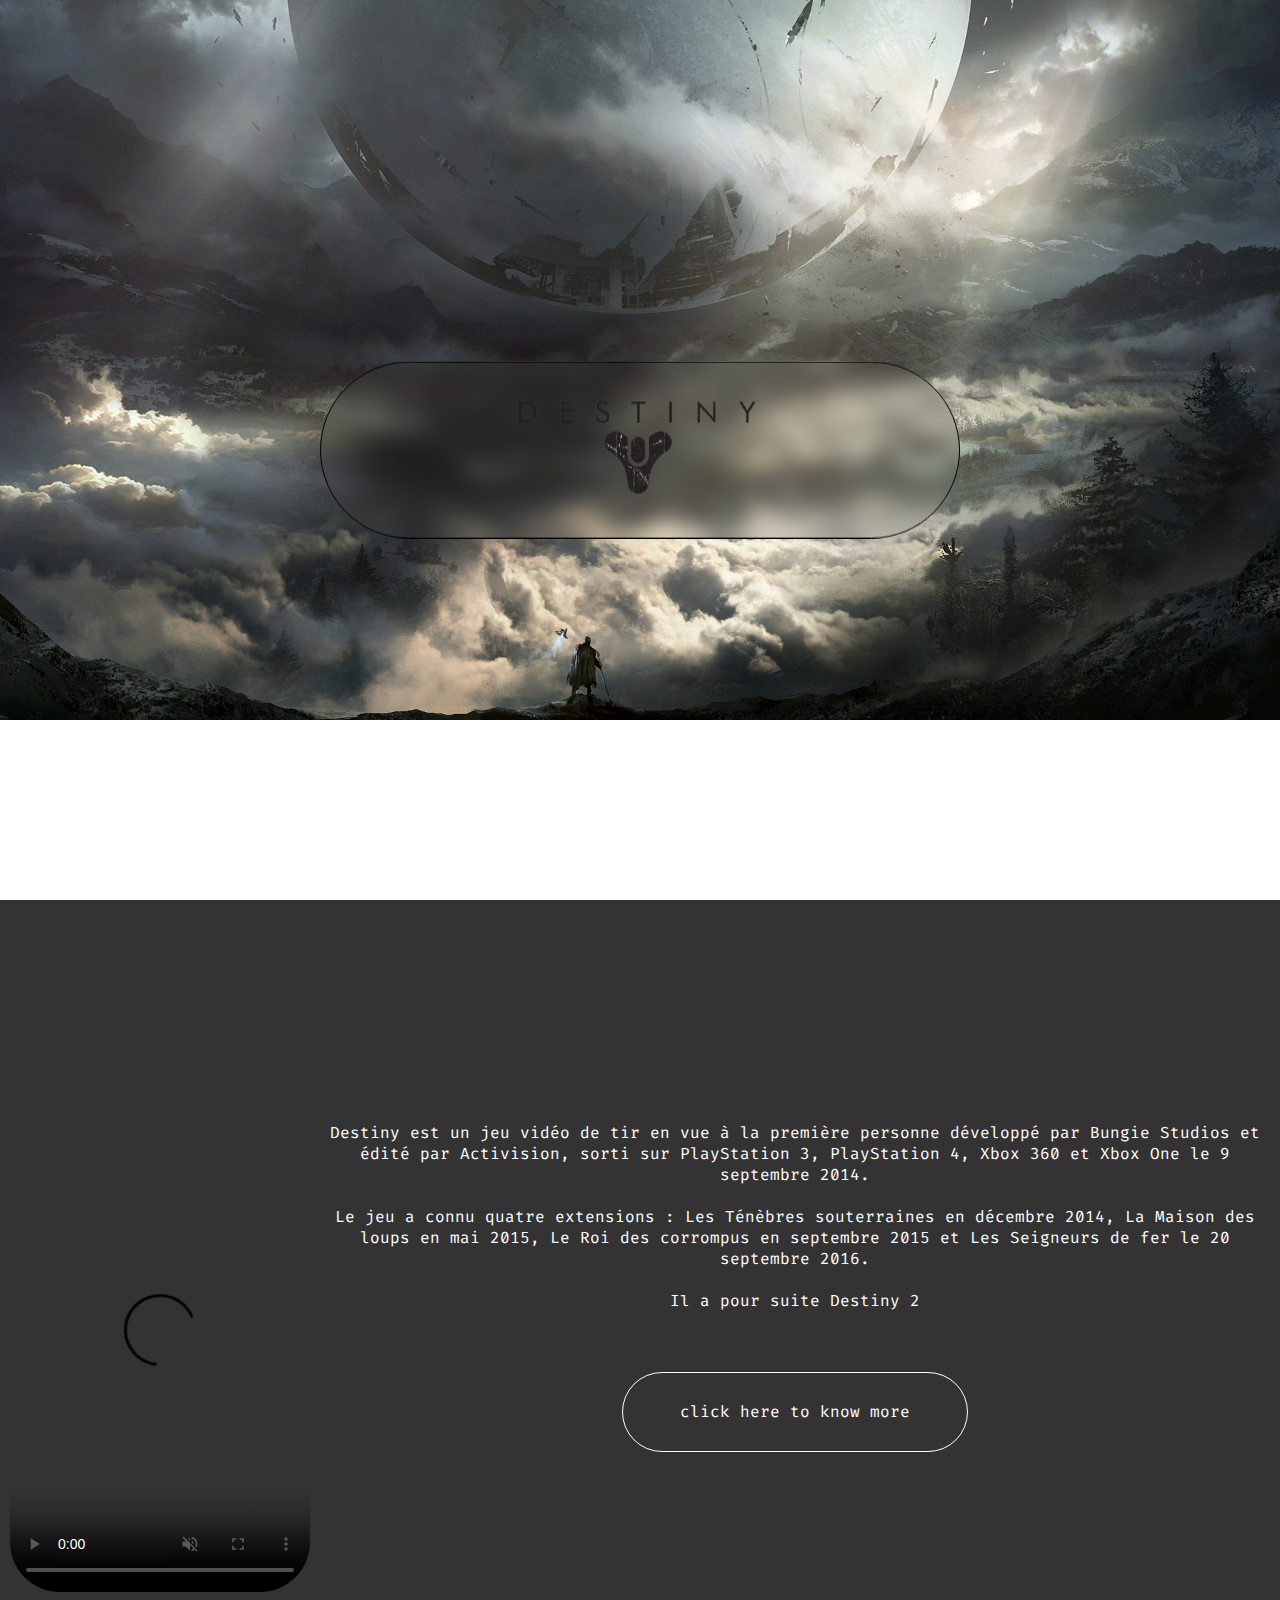
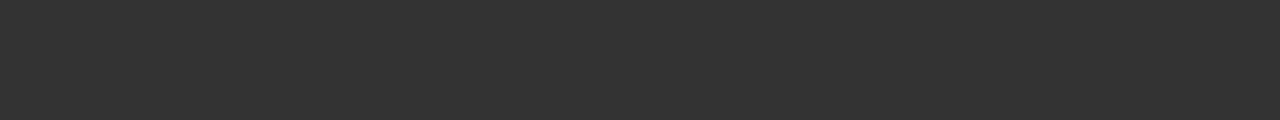
==== index.html @ f42c6b11 "first v1" ====
<!DOCTYPE html>
<html lang="en">

<head>
    <meta charset="UTF-8">
    <meta http-equiv="X-UA-Compatible" content="IE=edge">
    <meta name="viewport" content="width=device-width, initial-scale=1.0">
    <title>Destiny</title>
    <link rel="icon" type="image/png" href="./Ressources/Images/DestinyIcon.png" />
    <link rel="stylesheet" href="./Css/style.css">
    <link rel="stylesheet" href="./Css/nav.css">
</head>

<body>
    <header>
        <a id="destinyHomeButton" href="#main">
            <img src="./Ressources/Images/DestinyLogo.png" alt="Logo destiny" />
        </a>
    </header>
    <!-- <nav>
        <ul>
            <li><a href="index.html">Accueil</a></li>
            <li><a href="Doctrine.html">Doctrine</a>
                <ul class="hide">
                    <li><a href="./Doctrine/Arcaniste.html">Arcaniste</a></li>
                    <li><a href="./Doctrine/Chasseur.html">Chasseur</a></li>
                    <li><a href="./Doctrine/Titan.html">Titan</a></li>
                </ul>
            </li>
            <li><a href="./Histoire.html">Histoire</a></li>
            <li><a href="./Equipement.html">Equipement</a></li>
            <li><a href="./Quetes.html">Quêtes</a></li>
        </ul>
    </nav> -->
    <main id="main">
        <div class="container">
            <div id="mainVideo">
                <!-- <img src="../Ressources/Images/Guardian.jpg" alt="Guardian"> -->
                <video controls loop muted autoplay>
                    <source src="./Ressources/Videos/Destiny.mp4" type="video/mp4">
                    Your browser does not support the video tag.
                  </video>
            </div>
            <div id="mainText">
                <p>Destiny est un jeu vidéo de tir en vue à la première personne développé par Bungie Studios et édité par
                    Activision, sorti sur PlayStation 3, PlayStation 4, Xbox 360 et Xbox One le 9 septembre 2014.
                    <br><br>
                    Le jeu a connu quatre extensions : Les Ténèbres souterraines en décembre 2014, La Maison des loups en
                    mai 2015, Le Roi des corrompus en septembre 2015 et Les Seigneurs de fer le 20 septembre 2016.
                    <br><br>
                    Il a pour suite Destiny 2</p>
                    <a href="./Tab/Doctrine.html">click here to know more</a>
            </div>
        </div>
    </main>
    <aside></aside>
    <footer></footer>
</body>

</html>
---- Css/style.css ----
@import url('https://fonts.googleapis.com/css2?family=Fira+Code:wght@300&display=swap');

* {
    margin: 0;
    padding: 0;
    box-sizing: border-box;
}

::-webkit-scrollbar {
    width: 10px;
    height: 10px;
}

::-webkit-scrollbar-track {
    background-color: rgba(0, 0, 0, 0.4);
    border-radius: 10px;
}

::-webkit-scrollbar-thumb {
    background-color: #333;
    border-radius: 10px;
}

/* --- BODY --- */

body {
    scroll-behavior: smooth;
    overflow-x: hidden;
    font-family: 'Fira code', Courier, monospace;
}

/* --- HEADER --- */

header {
    background-image: url('../Ressources/Images/homeBg.jpg');
    background-repeat: no-repeat;
    background-size: 100%;
    height: 100vh;
    width: 100vw;
}

#destinyHomeButton {
    position: absolute;
    z-index: 1;
    top: 50vh;
    left: 50vw;
    transform: translate(-50%, -50%);

    padding: 3% 6%;
    border: 1px solid black;
    border-radius: 150px;
    text-align: center;

    background: transparent;
    backdrop-filter: blur(10px);
}

header a img {
    width: 50%;
}

/* --- MAIN --- */

main {
    height: 100%;
    width: 100%;
    background: #333;
}

.container {
    display: flex;
    flex-wrap: wrap;
    justify-content: space-evenly;
    padding-bottom: 10%;
}

#mainVideo {
    margin-top: 15%;

    width: auto;
    height: 500px;
}

#mainVideo video {    
    width: 100%;
    height: 100%;
    object-fit: cover;
    border-radius: 50px;
}

#mainText {
    margin-top: 15%;

    height: 390px;
    width: 950px;
    display: grid;
    place-items: center;
}

#mainText p {
    color: white;
    text-align: center;
}

#mainText a {
    color: white;
    text-align: center;
    text-decoration: none;

    border: 1px solid white;
    padding: 3% 6%;
    border-radius: 100px;
}

#mainText a:hover {
    background: darkslateblue;
    transition: all .5s;
}
---- Css/nav.css ----
/* --- NAV --- */

nav {
    width: 100%;
    height: 50px;

    background: #333;

    position: fixed;
    z-index: 1;
    top: 0;
    left: 50%;
    transform: translate(-50%);
}

nav ul {
    display: flex;
    flex-wrap: wrap;
    margin: 0 auto;

    width: 60%;
    height: 100%;
}

nav ul li {
    width: 20%;
    height: 100%;

    list-style: none;
    text-align: center;
}

nav ul li a {
    display: grid;
    place-items: center;
    width: 100%;
    height: 100%;

    text-decoration: none;
    color: white;
}

nav ul li a:hover {
    color: red;
    border: 1px solid red;
    border-radius: 50px;
}

/* nav other tab */

.hide {
    display: none;
}

nav ul li:hover .hide {
    display: block;
}

nav ul li ul {
    height: auto;
}

nav ul li ul li {
    background: #333;
    width: 100%;
    height: 50px;
}

nav ul li ul li a:hover {
    border: none;
}
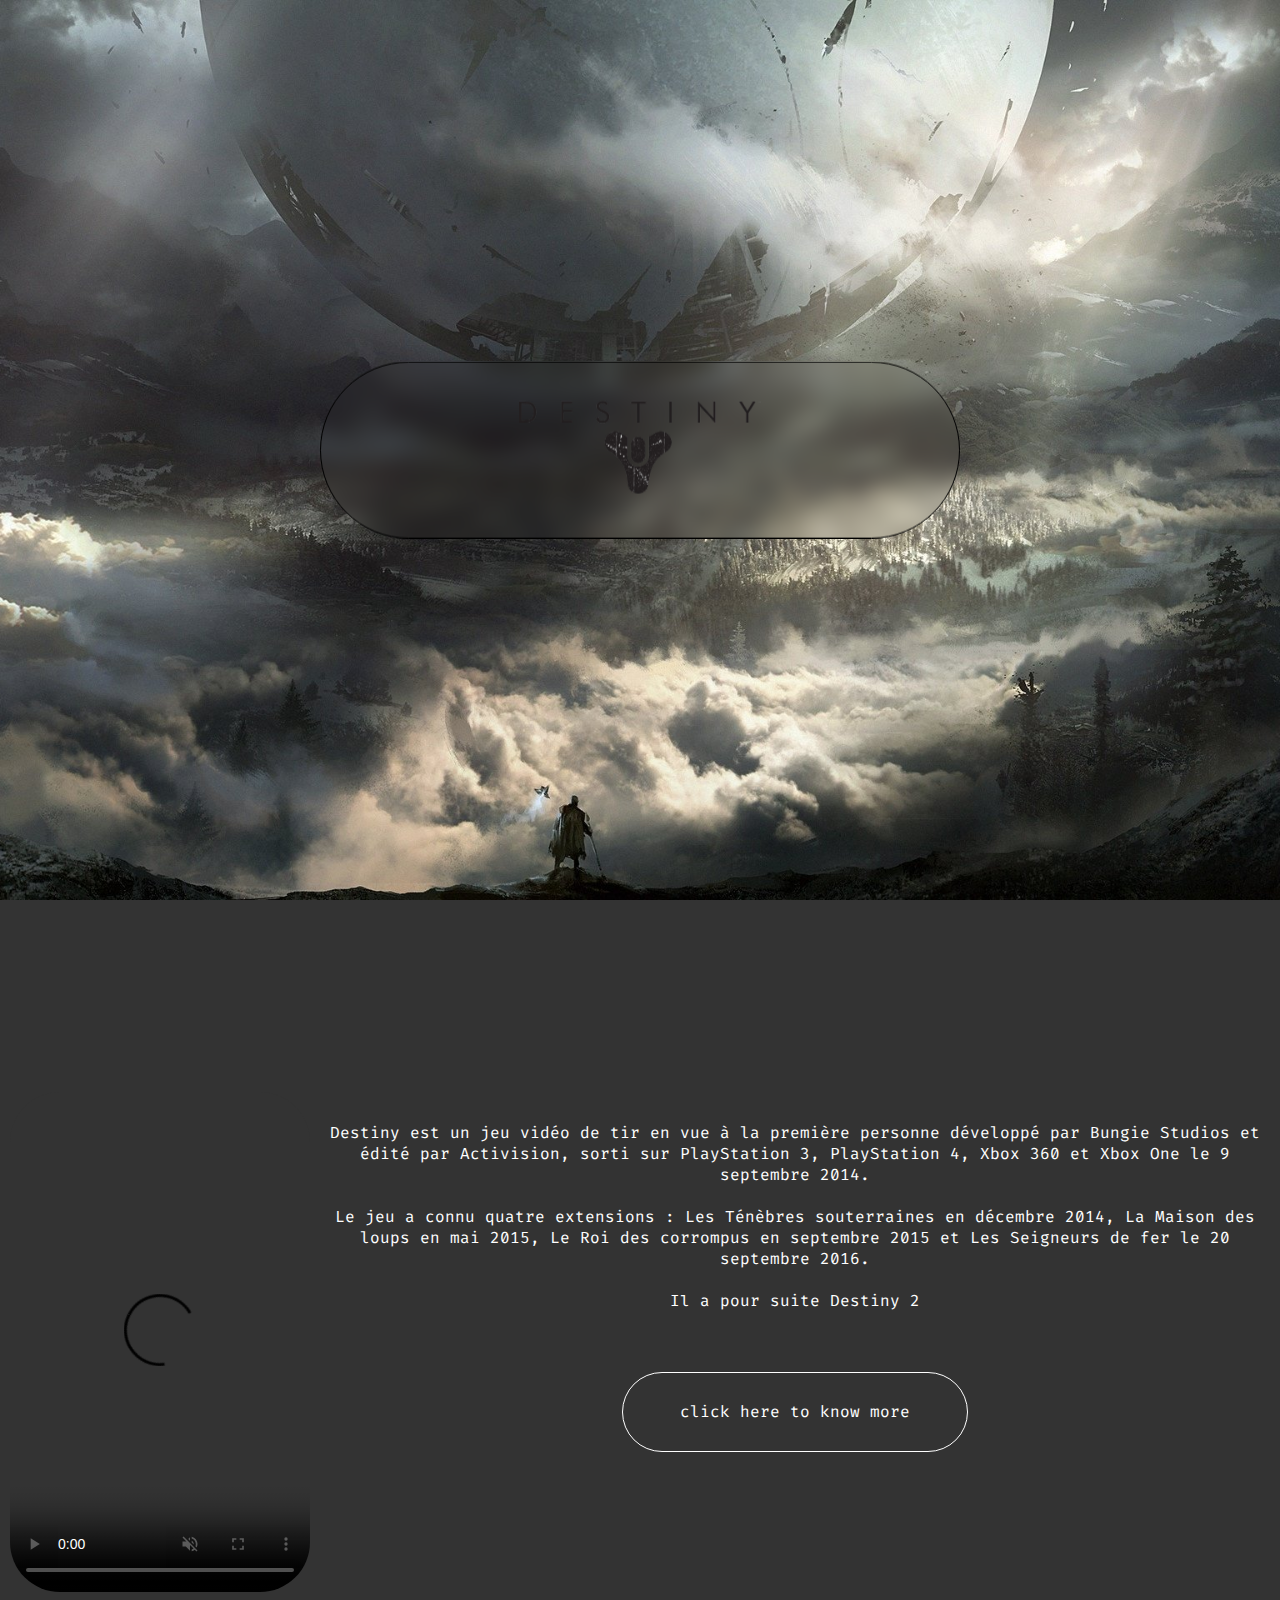
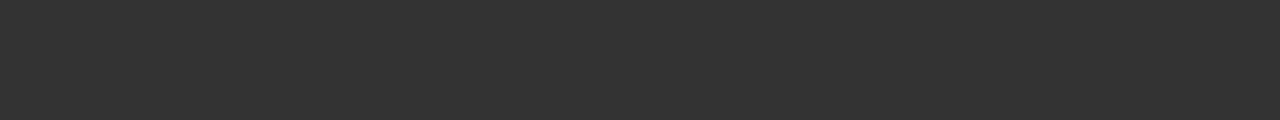
==== commit 802e042c: "update v1" ====
--- a/index.html
+++ b/index.html
@@ -4,17 +4,17 @@
 <head>
     <meta charset="UTF-8">
     <meta http-equiv="X-UA-Compatible" content="IE=edge">
-    <meta name="viewport" content="width=device-width, initial-scale=1.0">
+    <meta name="viewport" content="width=device-width, initial-scale=1.0, maximum-scale=1">
     <title>Destiny</title>
-    <link rel="icon" type="image/png" href="./Ressources/Images/DestinyIcon.png" />
-    <link rel="stylesheet" href="./Css/style.css">
-    <link rel="stylesheet" href="./Css/nav.css">
+    <link rel="icon" type="image/png" href="./Assets/Images/DestinyIcon.png" />
+    <link rel="stylesheet" href="./Src/Css/nav.css">
+    <link rel="stylesheet" href="./Src/Css/style.css">
 </head>
 
 <body>
     <header>
         <a id="destinyHomeButton" href="#main">
-            <img src="./Ressources/Images/DestinyLogo.png" alt="Logo destiny" />
+            <img src="./Assets/Images/DestinyLogo.png" alt="Logo destiny" />
         </a>
     </header>
     <!-- <nav>
@@ -37,7 +37,7 @@
             <div id="mainVideo">
                 <!-- <img src="../Ressources/Images/Guardian.jpg" alt="Guardian"> -->
                 <video controls loop muted autoplay>
-                    <source src="./Ressources/Videos/Destiny.mp4" type="video/mp4">
+                    <source src="./Assets/Videos/Destiny.mp4" type="video/mp4">
                     Your browser does not support the video tag.
                   </video>
             </div>
--- a/Src/Css/nav.css
+++ b/Src/Css/nav.css
@@ -0,0 +1,215 @@
+/* --- NAV --- */
+.logo img {
+  position: absolute;
+  top: 0;
+  left: 0;
+  transform: translate(0, 0);
+  width: 10%;
+}
+
+nav {
+  width: 100%;
+  height: 50px;
+
+  background: #333;
+
+  position: fixed;
+  z-index: 1;
+  top: 0;
+  left: 50%;
+  transform: translate(-50%);
+}
+
+nav ul {
+  display: flex;
+  flex-wrap: wrap;
+  margin: 0 auto;
+
+  width: 60%;
+  height: 100%;
+}
+
+nav ul li {
+  width: 20%;
+  height: 100%;
+
+  list-style: none;
+  text-align: center;
+}
+
+nav ul li a {
+  display: grid;
+  place-items: center;
+  width: 100%;
+  height: 100%;
+
+  text-decoration: none;
+  color: white;
+}
+
+/* nav other tab */
+
+.hide {
+  display: none;
+}
+
+nav ul li:hover .hide {
+  display: block;
+}
+
+nav ul li ul {
+  height: auto;
+  margin-top: 150px;
+}
+
+nav ul li ul li {
+  background: #333;
+  height: 50px;
+  width: 200px;
+}
+
+nav ul li ul li a:hover {
+  border: none;
+}
+
+
+/* ========== Nav ========== */
+.navbar {
+  position: fixed;
+  width: 100%;
+  z-index: 2;
+  transition: all 0.3s ease;
+}
+
+.navbar.sticky {
+  position: fixed;
+  background: #1b1b1b;
+  padding: 1px 0;
+  box-shadow: 0px 3px 5px 0px rgba(0, 0, 0, 0.1);
+  transition: all 0.5s;
+}
+
+.navbar .content {
+  display: flex;
+  height: 100%;
+}
+
+.navbar .logo a {
+  color: #fff;
+  font-size: 30px;
+  font-weight: 600;
+  text-decoration: none;
+}
+
+.navbar .menu-list {
+  display: inline-flex;
+  flex-direction: row;
+  flex-wrap: nowrap;
+  align-content: center;
+  justify-content: center;
+  align-items: flex-start;
+}
+
+.menu-list li {
+  list-style: none;
+  display: grid;
+  align-content: center;
+  justify-content: center;
+  align-items: center;
+  justify-items: center;
+}
+
+.menu-list li a {
+  color: #fff;
+  font-size: 18px;
+  font-weight: 500;
+  margin-left: 25px;
+  text-decoration: none;
+  transition: all 0.3s ease;
+}
+
+.menu-list li a:hover {
+  color: #7b65a1;
+  font-weight: bold;
+}
+
+.icon {
+  color: #fff;
+  font-size: 20px;
+  cursor: pointer;
+  display: none;
+}
+
+.menu-list .cancel-btn {
+  position: absolute;
+  left: 30px;
+  top: 20px;
+}
+
+@media (max-width: 1230px) {
+  .content {
+    padding: 0 60px;
+  }
+}
+
+@media (max-width: 1100px) {
+  .content {
+    padding: 0 40px;
+  }
+}
+
+@media (max-width: 900px) {
+  .content {
+    padding: 0 30px;
+  }
+}
+
+@media (max-width: 1250px) {
+  body.disabled {
+    overflow: hidden;
+  }
+
+  .icon {
+    display: block;
+    margin: 3.5% 0 0 80%;
+  }
+
+  .icon.hide {
+    display: none;
+  }
+
+  .navbar .menu-list {
+    position: fixed;
+    height: 100vh;
+    width: 100%;
+    max-width: 400px;
+    left: -100%;
+    top: 0px;
+    display: block;
+    padding: 40px 0;
+    text-align: center;
+    background: #222;
+    transition: all 0.3s ease;
+  }
+
+  .navbar.show .menu-list {
+    left: 0%;
+  }
+
+  .navbar .menu-list li a {
+    font-size: 23px;
+    margin-left: -100%;
+    transition: 0.6s cubic-bezier(0.68, -0.55, 0.265, 1.55);
+  }
+
+  .navbar.show .menu-list li a {
+    margin-left: 0px;
+  }
+
+}
+
+@media (max-width: 380px) {
+  .navbar .logo a {
+    font-size: 20px;
+  }
+}--- a/Src/Css/style.css
+++ b/Src/Css/style.css
@@ -0,0 +1,121 @@
+@import url('https://fonts.googleapis.com/css2?family=Fira+Code:wght@300&display=swap');
+
+* {
+    margin: 0;
+    padding: 0;
+    box-sizing: border-box;
+}
+
+::-webkit-scrollbar {
+    width: 10px;
+    height: 10px;
+}
+
+::-webkit-scrollbar-track {
+    background-color: rgba(0, 0, 0, 0.4);
+    border-radius: 10px;
+}
+
+::-webkit-scrollbar-thumb {
+    background-color: #333;
+    border-radius: 10px;
+}
+
+/* --- BODY --- */
+
+body {
+    scroll-behavior: smooth;
+    overflow-x: hidden;
+    font-family: 'Fira code', Courier, monospace;
+}
+
+/* --- HEADER --- */
+
+header {
+    background: url('../../Assets/Images/homeBg.jpg') no-repeat center center fixed; 
+    -webkit-background-size: cover;
+    -moz-background-size: cover;
+    -o-background-size: cover;
+    background-size: cover;
+    height: 100vh;
+    width: 100vw;
+}
+
+#destinyHomeButton {
+    position: absolute;
+    z-index: 1;
+    top: 50vh;
+    left: 50vw;
+    transform: translate(-50%, -50%);
+
+    padding: 3% 6%;
+    border: 1px solid black;
+    border-radius: 150px;
+    text-align: center;
+
+    background: transparent;
+    backdrop-filter: blur(10px);
+}
+
+header a img {
+    width: 50%;
+}
+
+/* --- MAIN --- */
+
+main {
+    height: 100%;
+    width: 100%;
+    background: #333;
+}
+
+.container {
+    display: flex;
+    flex-wrap: wrap;
+    justify-content: space-evenly;
+    padding-bottom: 10%;
+}
+
+#mainVideo {
+    margin-top: 15%;
+
+    width: auto;
+    height: 500px;
+}
+
+#mainVideo video {    
+    width: 100%;
+    height: 100%;
+    object-fit: cover;
+    border-radius: 50px;
+}
+
+#mainText {
+    margin-top: 15%;
+
+    height: 390px;
+    width: 950px;
+    display: grid;
+    place-items: center;
+}
+
+#mainText p {
+    color: white;
+    text-align: center;
+}
+
+#mainText a {
+    color: white;
+    text-align: center;
+    text-decoration: none;
+
+    border: 1px solid white;
+    padding: 3% 6%;
+    border-radius: 100px;
+}
+
+#mainText a:hover {
+    background: darkslateblue;
+    transition: all .5s;
+}
+
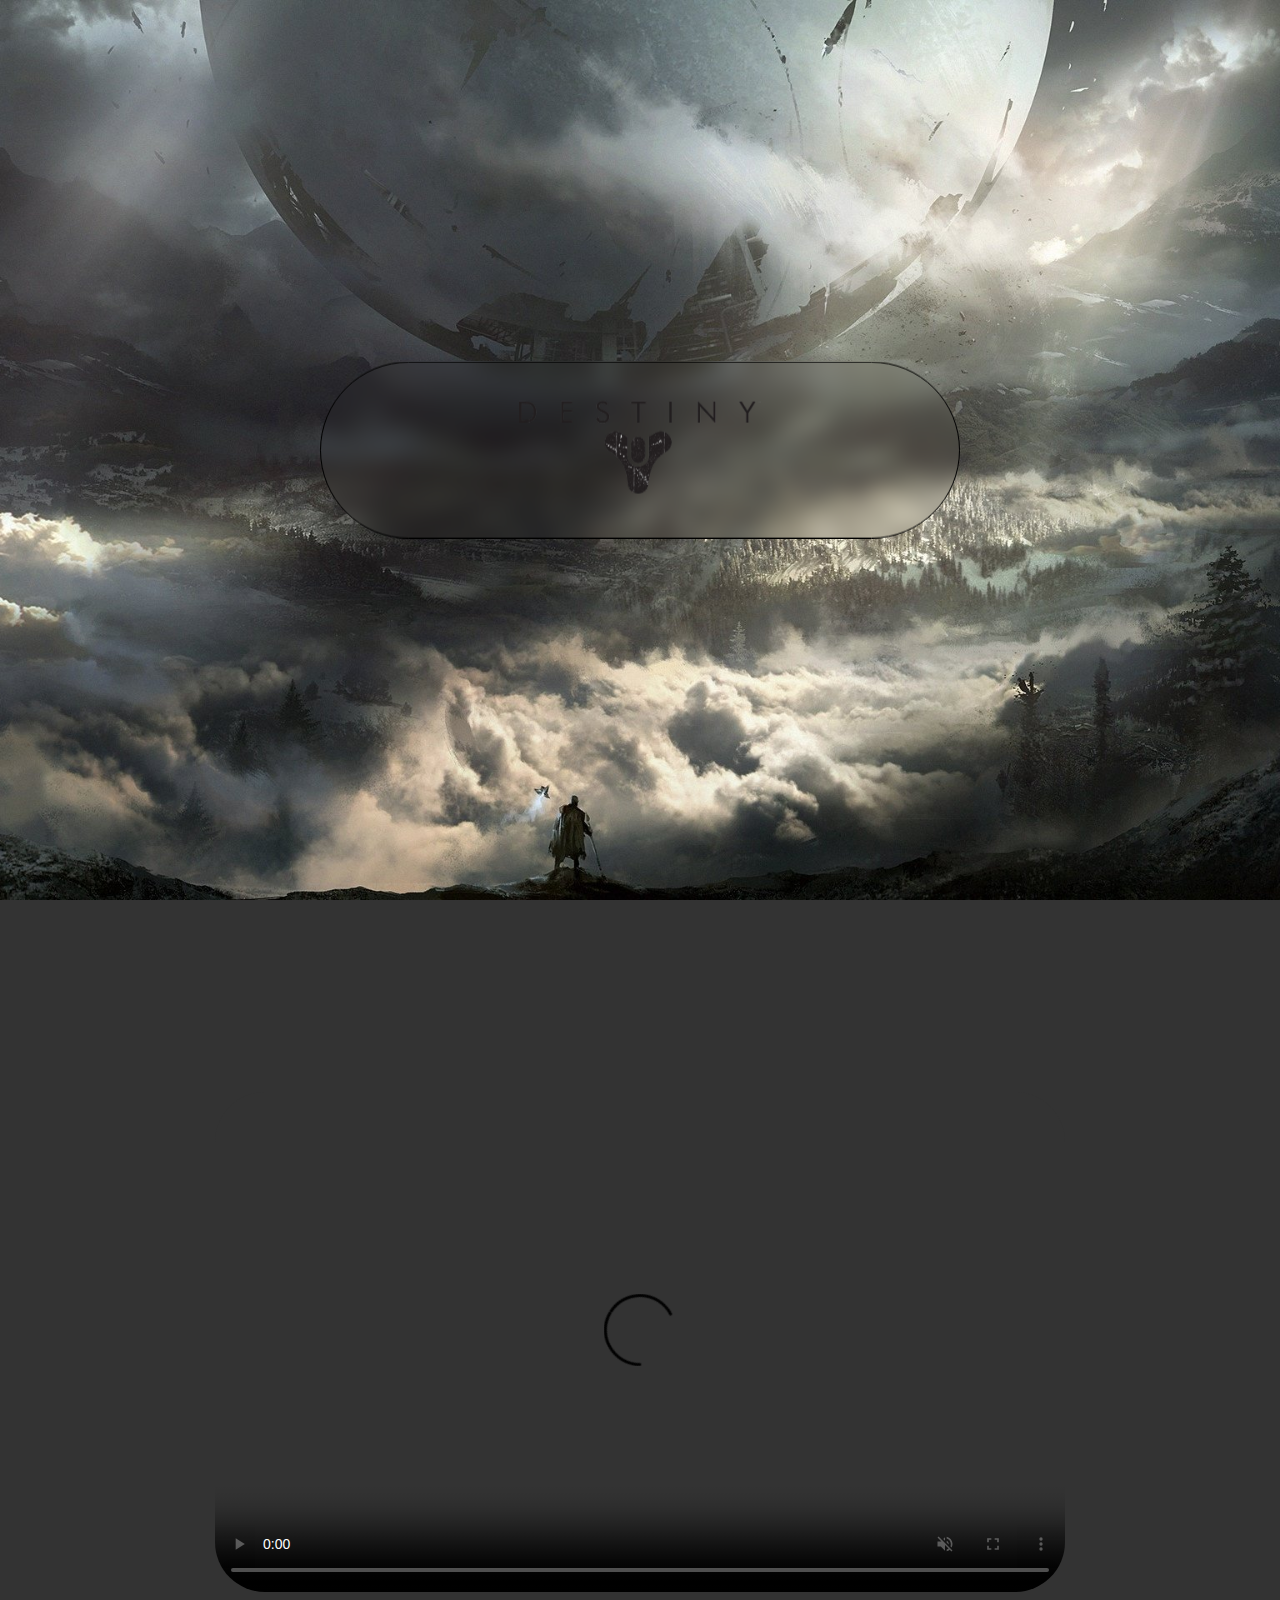
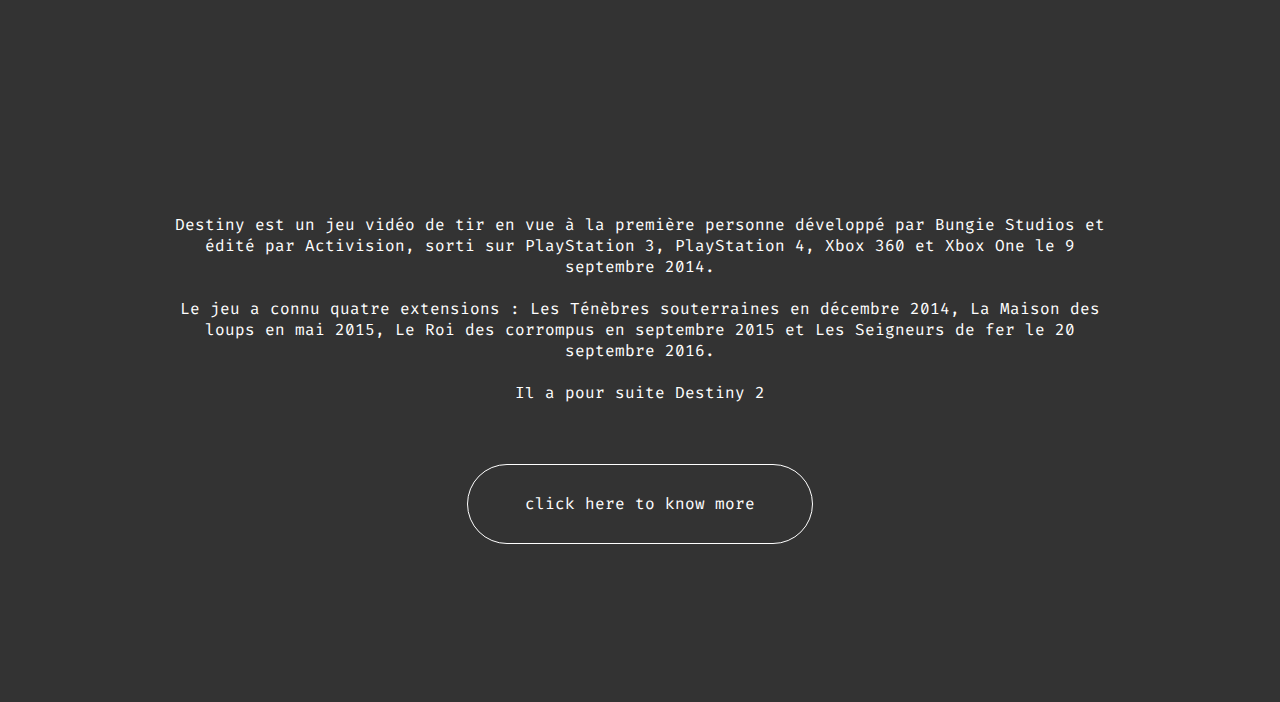
==== commit 90eebab3: "update nav" ====
--- a/index.html
+++ b/index.html
@@ -17,21 +17,6 @@
             <img src="./Assets/Images/DestinyLogo.png" alt="Logo destiny" />
         </a>
     </header>
-    <!-- <nav>
-        <ul>
-            <li><a href="index.html">Accueil</a></li>
-            <li><a href="Doctrine.html">Doctrine</a>
-                <ul class="hide">
-                    <li><a href="./Doctrine/Arcaniste.html">Arcaniste</a></li>
-                    <li><a href="./Doctrine/Chasseur.html">Chasseur</a></li>
-                    <li><a href="./Doctrine/Titan.html">Titan</a></li>
-                </ul>
-            </li>
-            <li><a href="./Histoire.html">Histoire</a></li>
-            <li><a href="./Equipement.html">Equipement</a></li>
-            <li><a href="./Quetes.html">Quêtes</a></li>
-        </ul>
-    </nav> -->
     <main id="main">
         <div class="container">
             <div id="mainVideo">
--- a/Src/Css/nav.css
+++ b/Src/Css/nav.css
@@ -1,215 +1,116 @@
-/* --- NAV --- */
-.logo img {
-  position: absolute;
-  top: 0;
-  left: 0;
-  transform: translate(0, 0);
-  width: 10%;
+* {
+  margin: 0;
+  padding: 0;
+  box-sizing: border-box;
 }
 
 nav {
-  width: 100%;
-  height: 50px;
+  display: flex;
+  justify-content: space-around;
+  align-items: center;
+  height: 8vh;
 
-  background: #333;
-
-  position: fixed;
-  z-index: 1;
-  top: 0;
-  left: 50%;
-  transform: translate(-50%);
-}
-
-nav ul {
-  display: flex;
-  flex-wrap: wrap;
-  margin: 0 auto;
-
-  width: 60%;
-  height: 100%;
-}
-
-nav ul li {
-  width: 20%;
-  height: 100%;
-
-  list-style: none;
-  text-align: center;
-}
-
-nav ul li a {
-  display: grid;
-  place-items: center;
-  width: 100%;
-  height: 100%;
-
-  text-decoration: none;
+  background-color: #333;
   color: white;
 }
 
-/* nav other tab */
-
-.hide {
-  display: none;
+.logo {
+  color: rgb(226, 226, 226);
+  text-transform: uppercase;
+  letter-spacing: 5px;
+  font-size: 20px;
 }
 
-nav ul li:hover .hide {
-  display: block;
+.nav-links {
+  display: flex;
+  justify-content: space-around;
+  width: 50%;
 }
 
-nav ul li ul {
-  height: auto;
-  margin-top: 150px;
+.nav-links li {
+  list-style: none;
 }
 
-nav ul li ul li {
-  background: #333;
-  height: 50px;
-  width: 200px;
+.nav-links a {
+  color: rgb(226, 226, 226);
+  text-decoration: none;
+  letter-spacing: 3px;
+  font-weight: bold;
+  font-size: 14px;
 }
 
-nav ul li ul li a:hover {
-  border: none;
+.burger {
+  display: none;
+  cursor: pointer;
 }
 
-
-/* ========== Nav ========== */
-.navbar {
-  position: fixed;
-  width: 100%;
-  z-index: 2;
+.burger div {
+  width: 25px;
+  height: 3px;
+  background-color: rgb(226, 226, 226);
+  margin: 5px;
+  border-radius: 50px;
   transition: all 0.3s ease;
 }
 
-.navbar.sticky {
-  position: fixed;
-  background: #1b1b1b;
-  padding: 1px 0;
-  box-shadow: 0px 3px 5px 0px rgba(0, 0, 0, 0.1);
-  transition: all 0.5s;
-}
-
-.navbar .content {
-  display: flex;
-  height: 100%;
-}
-
-.navbar .logo a {
-  color: #fff;
-  font-size: 30px;
-  font-weight: 600;
-  text-decoration: none;
-}
-
-.navbar .menu-list {
-  display: inline-flex;
-  flex-direction: row;
-  flex-wrap: nowrap;
-  align-content: center;
-  justify-content: center;
-  align-items: flex-start;
-}
-
-.menu-list li {
-  list-style: none;
-  display: grid;
-  align-content: center;
-  justify-content: center;
-  align-items: center;
-  justify-items: center;
-}
-
-.menu-list li a {
-  color: #fff;
-  font-size: 18px;
-  font-weight: 500;
-  margin-left: 25px;
-  text-decoration: none;
-  transition: all 0.3s ease;
-}
-
-.menu-list li a:hover {
-  color: #7b65a1;
-  font-weight: bold;
-}
-
-.icon {
-  color: #fff;
-  font-size: 20px;
-  cursor: pointer;
-  display: none;
-}
-
-.menu-list .cancel-btn {
-  position: absolute;
-  left: 30px;
-  top: 20px;
-}
-
-@media (max-width: 1230px) {
-  .content {
-    padding: 0 60px;
+@media screen and (max-width: 1024px) {
+  .nav-links {
+    width: 60%;
   }
 }
 
-@media (max-width: 1100px) {
-  .content {
-    padding: 0 40px;
+@media screen and (max-width: 768px) {
+  html {
+    overflow-x: hidden !important;
+  }
+
+  .nav-links {
+    position: absolute;
+    right: 0px;
+    top: 8vh;
+    height: 92vh;
+    width: 100%;
+    background-color: #333;
+    display: flex;
+    flex-direction: column;
+    align-items: center;
+    transform: translateX(-200%);
+    transition: transform 1s;
+  }
+
+  .nav-links li {
+    opacity: 0;
+  }
+
+  .burger {
+    display: block;
   }
 }
 
-@media (max-width: 900px) {
-  .content {
-    padding: 0 30px;
+.nav-active {
+  transform: translateX(0%);
+}
+
+@keyframes navLinkFade {
+  from {
+    opacity: 0;
+    transform: translateX(-50px);
+  }
+
+  to {
+    opacity: 1;
+    transform: translateX(0px);
   }
 }
 
-@media (max-width: 1250px) {
-  body.disabled {
-    overflow: hidden;
-  }
-
-  .icon {
-    display: block;
-    margin: 3.5% 0 0 80%;
-  }
-
-  .icon.hide {
-    display: none;
-  }
-
-  .navbar .menu-list {
-    position: fixed;
-    height: 100vh;
-    width: 100%;
-    max-width: 400px;
-    left: -100%;
-    top: 0px;
-    display: block;
-    padding: 40px 0;
-    text-align: center;
-    background: #222;
-    transition: all 0.3s ease;
-  }
-
-  .navbar.show .menu-list {
-    left: 0%;
-  }
-
-  .navbar .menu-list li a {
-    font-size: 23px;
-    margin-left: -100%;
-    transition: 0.6s cubic-bezier(0.68, -0.55, 0.265, 1.55);
-  }
-
-  .navbar.show .menu-list li a {
-    margin-left: 0px;
-  }
-
+.toggle .line1 {
+  transform: rotate(-45deg) translate(-5px, 6px);
 }
 
-@media (max-width: 380px) {
-  .navbar .logo a {
-    font-size: 20px;
-  }
+.toggle .line2 {
+  opacity: 0;
+}
+
+.toggle .line3 {
+  transform: rotate(45deg) translate(-5px, -6px);
 }--- a/Src/Css/style.css
+++ b/Src/Css/style.css
@@ -21,11 +21,15 @@
     border-radius: 10px;
 }
 
+html{
+    overflow-x: hidden !important;
+}
+
 /* --- BODY --- */
 
 body {
     scroll-behavior: smooth;
-    overflow-x: hidden;
+    overflow-x: hidden !important;
     font-family: 'Fira code', Courier, monospace;
 }
 
@@ -78,8 +82,7 @@
 
 #mainVideo {
     margin-top: 15%;
-
-    width: auto;
+    width: 850px;
     height: 500px;
 }
 
@@ -92,7 +95,6 @@
 
 #mainText {
     margin-top: 15%;
-
     height: 390px;
     width: 950px;
     display: grid;
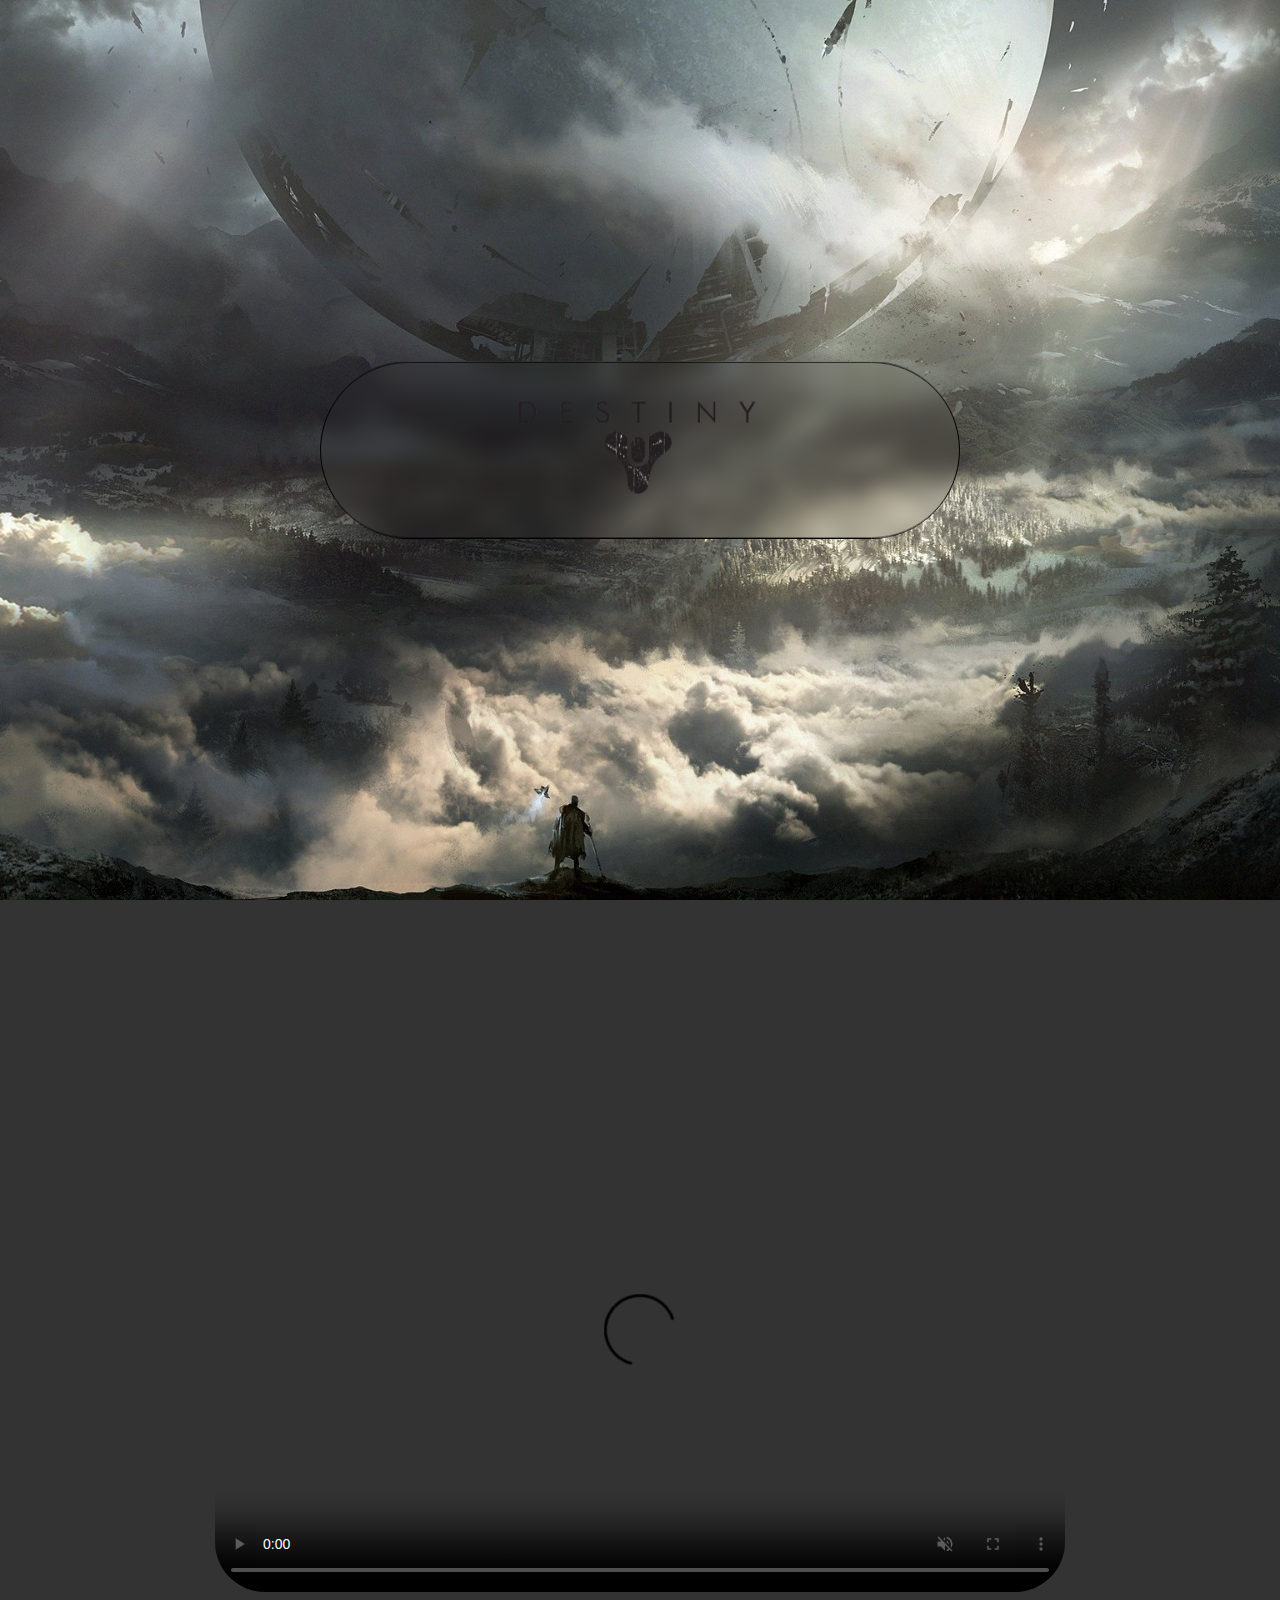
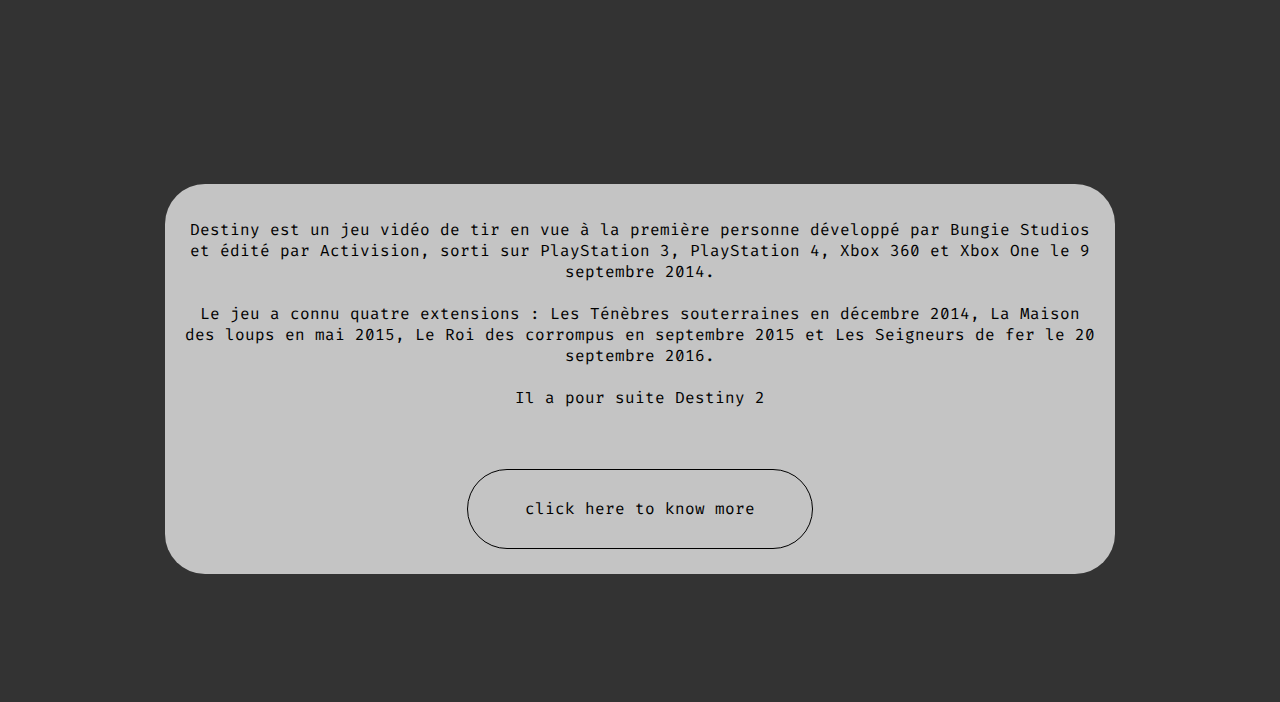
==== commit 76ccf7ca: "creation Equipement page" ====
--- a/index.html
+++ b/index.html
@@ -6,9 +6,14 @@
     <meta http-equiv="X-UA-Compatible" content="IE=edge">
     <meta name="viewport" content="width=device-width, initial-scale=1.0, maximum-scale=1">
     <title>Destiny</title>
+    <!-- Icon -->
     <link rel="icon" type="image/png" href="./Assets/Images/DestinyIcon.png" />
+    <!-- Css -->
+    <link rel="stylesheet" href="./Src/Css/style.css">
     <link rel="stylesheet" href="./Src/Css/nav.css">
-    <link rel="stylesheet" href="./Src/Css/style.css">
+    <link rel="stylesheet" href="./Src/Css/Destiny.css">
+    <!-- Js -->
+    <script src="./Src/Js/Destiny.js" defer></script>
 </head>
 
 <body>
@@ -24,17 +29,17 @@
                 <video controls loop muted autoplay>
                     <source src="./Assets/Videos/Destiny.mp4" type="video/mp4">
                     Your browser does not support the video tag.
-                  </video>
+                </video>
             </div>
             <div id="mainText">
-                <p>Destiny est un jeu vidéo de tir en vue à la première personne développé par Bungie Studios et édité par
-                    Activision, sorti sur PlayStation 3, PlayStation 4, Xbox 360 et Xbox One le 9 septembre 2014.
+                <p>Destiny est un jeu vidéo de tir en vue à la première personne développé par Bungie Studios et édité
+                    par Activision, sorti sur PlayStation 3, PlayStation 4, Xbox 360 et Xbox One le 9 septembre 2014.
                     <br><br>
-                    Le jeu a connu quatre extensions : Les Ténèbres souterraines en décembre 2014, La Maison des loups en
-                    mai 2015, Le Roi des corrompus en septembre 2015 et Les Seigneurs de fer le 20 septembre 2016.
-                    <br><br>
-                    Il a pour suite Destiny 2</p>
-                    <a href="./Tab/Doctrine.html">click here to know more</a>
+                    Le jeu a connu quatre extensions : Les Ténèbres souterraines en décembre 2014, La Maison des loups
+                    en mai 2015, Le Roi des corrompus en septembre 2015 et Les Seigneurs de fer le 20 septembre 2016.
+                    <br><br> Il a pour suite Destiny 2
+                </p>
+                <a href="./Tab/Doctrine.html">click here to know more</a>
             </div>
         </div>
     </main>
--- a/Src/Css/style.css
+++ b/Src/Css/style.css
@@ -12,112 +12,19 @@
 }
 
 ::-webkit-scrollbar-track {
-    background-color: rgba(0, 0, 0, 0.4);
+    background-color: transparent !important;
     border-radius: 10px;
 }
 
 ::-webkit-scrollbar-thumb {
-    background-color: #333;
+    background-color: rgb(80, 27, 80);
     border-radius: 10px;
-}
-
-html{
-    overflow-x: hidden !important;
 }
 
 /* --- BODY --- */
 
 body {
     scroll-behavior: smooth;
-    overflow-x: hidden !important;
+    overflow-x: hidden;
     font-family: 'Fira code', Courier, monospace;
-}
-
-/* --- HEADER --- */
-
-header {
-    background: url('../../Assets/Images/homeBg.jpg') no-repeat center center fixed; 
-    -webkit-background-size: cover;
-    -moz-background-size: cover;
-    -o-background-size: cover;
-    background-size: cover;
-    height: 100vh;
-    width: 100vw;
-}
-
-#destinyHomeButton {
-    position: absolute;
-    z-index: 1;
-    top: 50vh;
-    left: 50vw;
-    transform: translate(-50%, -50%);
-
-    padding: 3% 6%;
-    border: 1px solid black;
-    border-radius: 150px;
-    text-align: center;
-
-    background: transparent;
-    backdrop-filter: blur(10px);
-}
-
-header a img {
-    width: 50%;
-}
-
-/* --- MAIN --- */
-
-main {
-    height: 100%;
-    width: 100%;
-    background: #333;
-}
-
-.container {
-    display: flex;
-    flex-wrap: wrap;
-    justify-content: space-evenly;
-    padding-bottom: 10%;
-}
-
-#mainVideo {
-    margin-top: 15%;
-    width: 850px;
-    height: 500px;
-}
-
-#mainVideo video {    
-    width: 100%;
-    height: 100%;
-    object-fit: cover;
-    border-radius: 50px;
-}
-
-#mainText {
-    margin-top: 15%;
-    height: 390px;
-    width: 950px;
-    display: grid;
-    place-items: center;
-}
-
-#mainText p {
-    color: white;
-    text-align: center;
-}
-
-#mainText a {
-    color: white;
-    text-align: center;
-    text-decoration: none;
-
-    border: 1px solid white;
-    padding: 3% 6%;
-    border-radius: 100px;
-}
-
-#mainText a:hover {
-    background: darkslateblue;
-    transition: all .5s;
-}
-
+}--- a/Src/Css/nav.css
+++ b/Src/Css/nav.css
@@ -1,9 +1,3 @@
-* {
-  margin: 0;
-  padding: 0;
-  box-sizing: border-box;
-}
-
 nav {
   display: flex;
   justify-content: space-around;
@@ -37,6 +31,10 @@
   letter-spacing: 3px;
   font-weight: bold;
   font-size: 14px;
+}
+
+.nav-links a:hover{
+  color: red;
 }
 
 .burger {
--- a/Src/Css/Destiny.css
+++ b/Src/Css/Destiny.css
@@ -0,0 +1,116 @@
+/* --- HEADER --- */
+
+header {
+    background: url('../../Assets/Images/homeBg.jpg') no-repeat center center fixed;
+    -webkit-background-size: cover;
+    -moz-background-size: cover;
+    -o-background-size: cover;
+    background-size: cover;
+    height: 100vh;
+    width: 100vw;
+}
+
+#destinyHomeButton {
+    position: absolute;
+    z-index: 1;
+    top: 50vh;
+    left: 50vw;
+    transform: translate(-50%, -50%);
+
+    padding: 3% 6%;
+    border: 1px solid black;
+    border-radius: 150px;
+    text-align: center;
+
+    background: transparent;
+    backdrop-filter: blur(10px);
+}
+
+.unBlur {
+    backdrop-filter: blur(0px);
+}
+
+header a img {
+    width: 50%;
+}
+
+#destinyHomeButton:active {
+    box-shadow: inset 0px 2px 4px rgba(0, 0, 0, 0.15),
+        inset 0px 4px 8px rgba(0, 0, 0, 0.15),
+        inset 0px 8px 16px rgba(0, 0, 0, 0.15),
+        inset 0px 2px 4px rgba(0, 0, 0, 0.15);
+    transition: 0.1s;
+    margin-top: 0.1%;
+}
+
+/* --- MAIN --- */
+
+main {
+    height: 100%;
+    width: 100%;
+    background: #333;
+}
+
+.container {
+    display: flex;
+    flex-wrap: wrap;
+    justify-content: space-evenly;
+    align-items: center;
+    padding-bottom: 10%;
+}
+
+#mainVideo {
+    margin-top: 15%;
+    width: 850px;
+    height: 500px;
+}
+
+#mainVideo video {
+    width: 100%;
+    height: 100%;
+    object-fit: cover;
+    border-radius: 50px;
+}
+
+#mainText {
+    margin-top: 15%;
+    height: 390px;
+    width: 950px;
+    display: grid;
+    place-items: center;
+
+    background-color: #c4c4c4;
+    border-radius: 40px;
+    
+    color: black;
+}
+
+#mainText p {
+    text-align: center;
+    margin: 1% 2%;
+}
+
+#mainText a {
+    
+    color: black;
+    text-align: center;
+    text-decoration: none;
+
+    border: 1px solid black;
+    padding: 3% 6%;
+    border-radius: 100px;
+}
+
+#mainText a:hover {
+    background: darkslateblue;
+    transition: .5s;
+}
+
+#mainText a:active {
+    box-shadow: inset 0px 2px 4px rgba(0, 0, 0, 0.15),
+        inset 0px 4px 8px rgba(0, 0, 0, 0.15),
+        inset 0px 8px 16px rgba(0, 0, 0, 0.15),
+        inset 0px 2px 4px rgba(0, 0, 0, 0.15);
+    transition: 0.1s;
+    margin-top: 0.1%;
+}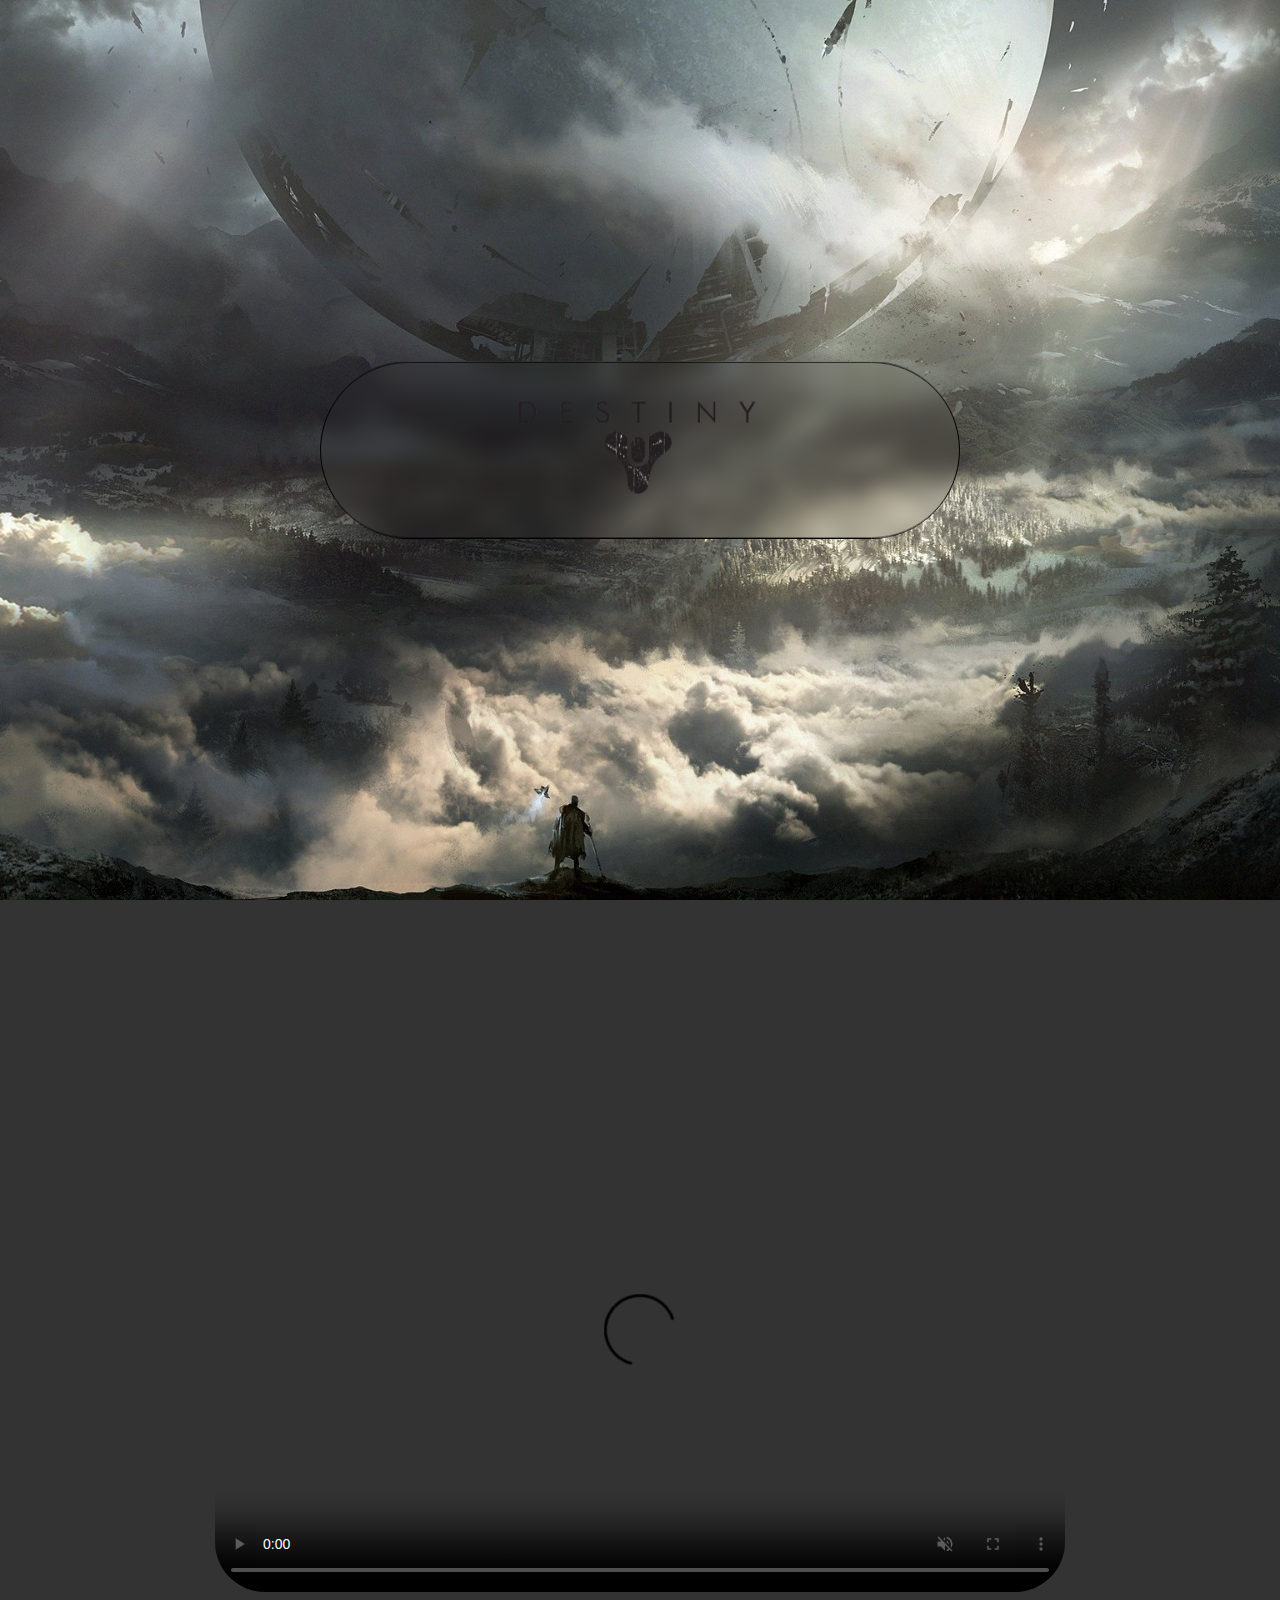
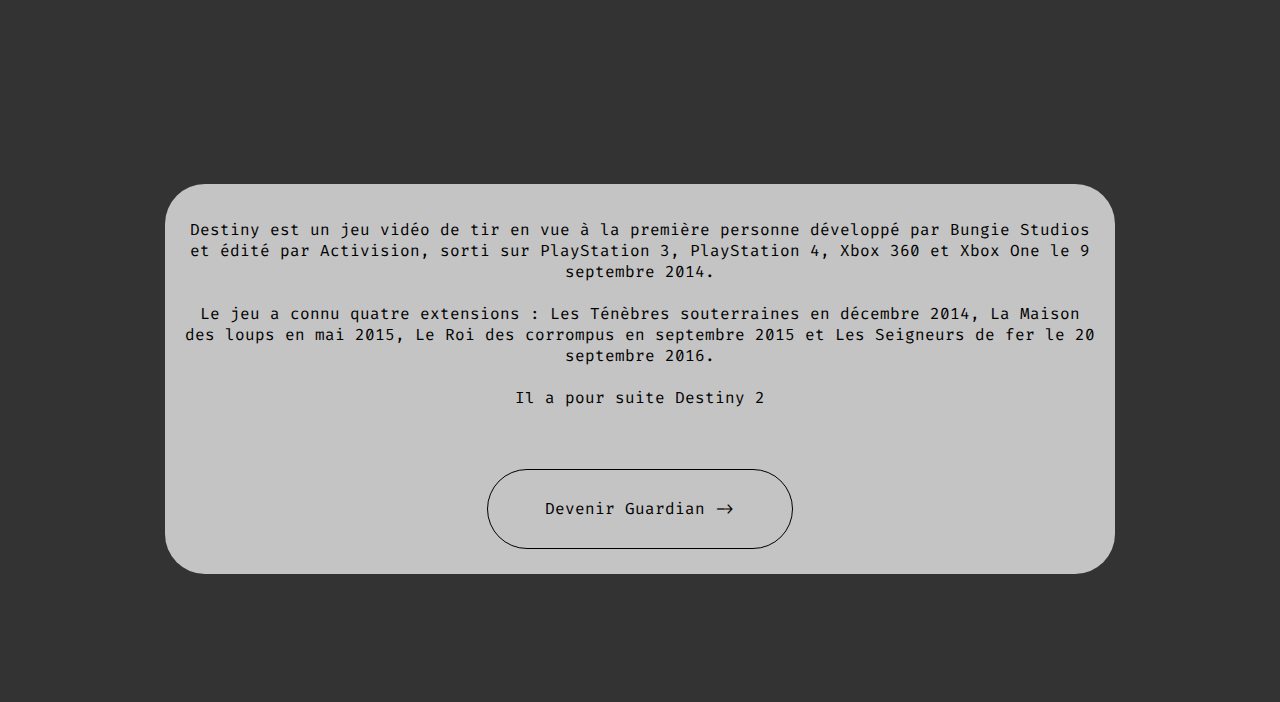
==== commit 660992cf: "update" ====
--- a/index.html
+++ b/index.html
@@ -39,7 +39,7 @@
                     en mai 2015, Le Roi des corrompus en septembre 2015 et Les Seigneurs de fer le 20 septembre 2016.
                     <br><br> Il a pour suite Destiny 2
                 </p>
-                <a href="./Tab/Doctrine.html">click here to know more</a>
+                <a href="./Tab/Doctrine.html">Devenir Guardian -></a>
             </div>
         </div>
     </main>
--- a/Src/Css/nav.css
+++ b/Src/Css/nav.css
@@ -111,4 +111,6 @@
 
 .toggle .line3 {
   transform: rotate(45deg) translate(-5px, -6px);
-}+}
+
+.red{color: red !important;}